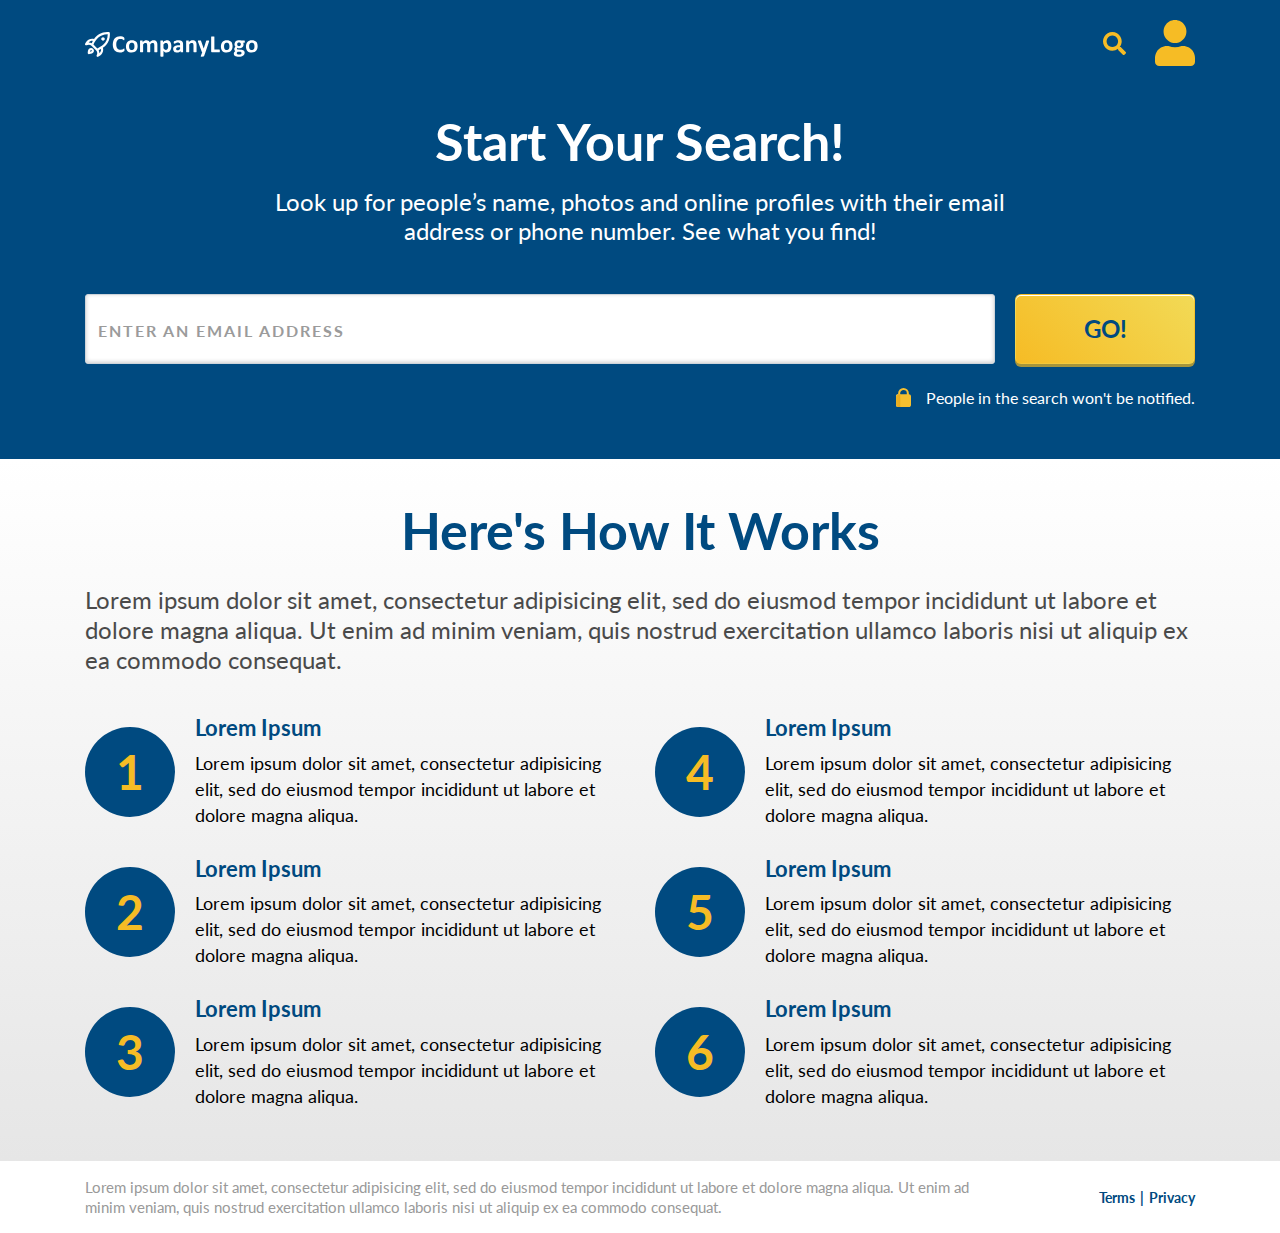
==== index.html @ cd656275 "Initial Commit" ====
<!DOCTYPE html>
<html lang="en">
  <head>
    <meta charset="utf-8" />
    <meta
      name="viewport"
      content="width=device-width, initial-scale=1, shrink-to-fit=no"
    />
    <title>Start Your Search!</title>
    <link rel="preconnect" href="https://fonts.gstatic.com" />
    <link
      href="https://fonts.googleapis.com/css2?family=Lato:wght@300;400;700&display=swap"
      rel="stylesheet"
    />
    <link
      rel="stylesheet"
      href="https://maxcdn.bootstrapcdn.com/bootstrap/4.0.0/css/bootstrap.min.css"
      integrity="sha384-Gn5384xqQ1aoWXA+058RXPxPg6fy4IWvTNh0E263XmFcJlSAwiGgFAW/dAiS6JXm"
      crossorigin="anonymous"
    />
    <link rel="stylesheet" href="css/style.css" />
  </head>
  <body>
    <nav class="navbar d-flex justify-content-between">
      <div class="container">
        <a href="./index.html">
          <img src="img/logo.svg" width="173" height="25" alt="" />
        </a>
        <div>
          <img src="img/icn_search.svg" width="23" height="23" alt="Search" />
          <img class="ml-4" src="img/icn_person.svg" alt="Profile" />
        </div>
      </div>
    </nav>
    <section class="above-the-fold">
      <div class="container">
        <div class="headline text-white text-center mb-4 mb-md-5">
          <h1 class="mb-3">Start Your Search!</h1>
          <h2>
            Look up for people’s name, photos and online profiles with their
            email address or phone number. See what you find!
          </h2>
        </div>

        <form>
          <div class="input-group">
            <input
              class="form-control"
              type="text"
              name="email"
              placeholder="Enter an Email Address"
            />
            <p class="error-msg">Please enter a valid email address</p>
            <button
              id="btn-search"
              class="btn btn-form-submit text-uppercase"
              type="submit"
            >
              Go!
            </button>
          </div>
          <div
            class="d-flex justify-content-start justify-content-md-end align-items-center mt-4"
          >
            <img src="img/icn_lock.svg" alt="lock" />
            <p class="form-subtext">People in the search won't be notified.</p>
          </div>
        </form>
      </div>
    </section>

    <section class="features">
      <div class="container">
        <div class="headline">
          <h1 class="text-primary text-center mb-2 mb-md-4">
            Here's How It Works
          </h1>
          <h2 class="text-secondary">
            Lorem ipsum dolor sit amet, consectetur adipisicing elit, sed do
            eiusmod tempor incididunt ut labore et dolore magna aliqua. Ut enim
            ad minim veniam, quis nostrud exercitation ullamco laboris nisi ut
            aliquip ex ea commodo consequat.
          </h2>
        </div>
        <div class="row">
          <div class="list-item col-md-6 d-flex align-items-lg-center">
            <div class="list-circle">1</div>
            <div class="list-text">
              <h3>Lorem Ipsum</h3>
              <p>
                Lorem ipsum dolor sit amet, consectetur adipisicing elit, sed do
                eiusmod tempor incididunt ut labore et dolore magna aliqua.
              </p>
            </div>
          </div>
          <div class="list-item col-md-6 d-flex align-items-lg-center">
            <div class="list-circle">4</div>
            <div class="list-text">
              <h3>Lorem Ipsum</h3>
              <p>
                Lorem ipsum dolor sit amet, consectetur adipisicing elit, sed do
                eiusmod tempor incididunt ut labore et dolore magna aliqua.
              </p>
            </div>
          </div>
          <div class="list-item col-md-6 d-flex align-items-lg-center">
            <div class="list-circle">2</div>
            <div class="list-text">
              <h3>Lorem Ipsum</h3>
              <p>
                Lorem ipsum dolor sit amet, consectetur adipisicing elit, sed do
                eiusmod tempor incididunt ut labore et dolore magna aliqua.
              </p>
            </div>
          </div>
          <div class="list-item col-md-6 d-flex align-items-lg-center">
            <div class="list-circle">5</div>
            <div class="list-text">
              <h3>Lorem Ipsum</h3>
              <p>
                Lorem ipsum dolor sit amet, consectetur adipisicing elit, sed do
                eiusmod tempor incididunt ut labore et dolore magna aliqua.
              </p>
            </div>
          </div>
          <div class="list-item col-md-6 d-flex align-items-lg-center mb-md-0">
            <div class="list-circle">3</div>
            <div class="list-text">
              <h3>Lorem Ipsum</h3>
              <p>
                Lorem ipsum dolor sit amet, consectetur adipisicing elit, sed do
                eiusmod tempor incididunt ut labore et dolore magna aliqua.
              </p>
            </div>
          </div>
          <div class="list-item col-md-6 d-flex align-items-lg-center mb-md-0">
            <div class="list-circle">6</div>
            <div class="list-text">
              <h3>Lorem Ipsum</h3>
              <p>
                Lorem ipsum dolor sit amet, consectetur adipisicing elit, sed do
                eiusmod tempor incididunt ut labore et dolore magna aliqua.
              </p>
            </div>
          </div>
        </div>
      </div>
    </section>

    <footer class="footer">
      <div class="container">
        <div class="row align-items-center">
          <div class="col-md-10">
            <p class="mb-0">
              Lorem ipsum dolor sit amet, consectetur adipisicing elit, sed do
              eiusmod tempor incididunt ut labore et dolore magna aliqua. Ut
              enim ad minim veniam, quis nostrud exercitation ullamco laboris
              nisi ut aliquip ex ea commodo consequat.
            </p>
          </div>
          <div class="col-md-2 text-center text-md-right pl-0 mt-3 mt-md-0">
            <a href="#">Terms</a>
            <a href="#">Privacy</a>
          </div>
        </div>
      </div>
    </footer>

    <script src="https://code.jquery.com/jquery-3.5.1.js"></script>
    <script
      src="https://maxcdn.bootstrapcdn.com/bootstrap/4.0.0/js/bootstrap.min.js"
      integrity="sha384-JZR6Spejh4U02d8jOt6vLEHfe/JQGiRRSQQxSfFWpi1MquVdAyjUar5+76PVCmYl"
      crossorigin="anonymous"
    ></script>
    <script src="js/app.js"></script>
  </body>
</html>
---- css/style.css ----
/* ************************************************** !!
/* CSS CONTENTS ----------------------------------------
--------------------------------------------------------
--| General
--| Navbar
--| Search Form
--| [SECTION] Above the Fold 
--| [SECTION] Features
--| [SECTION][RESULTS PAGE] Result
--| [SECTION][RESULTS PAGE] Search Again
--| Footer
--------------------------------------------------------
----------------------------------------------------- */

/* ************************************************************
***************************************************************
--- General ---
***************************************************************
************************************************************ */

body {
  font-family: 'Lato', sans-serif;
  color: #000;
  font-size: 18px;
}

h1 {
  font-size: 52px;
  font-weight: bold;
}

h2 {
  font-size: 24px;
  font-weight: normal;
}

h3,
h5 {
  font-size: 22px;
}

h4 {
  font-size: 32px;
}

h3,
h4,
h5 {
  font-weight: bold;
  color: #004A80;
}

section {
  padding: 40px 0 52px;
}

.text-primary {
  color: #004A80 !important;
}

.text-secondary {
  color: #4A4A4A !important;
}

@media (max-width: 991px) {
  h1 {
    font-size: 48px;
  }
  h2,
  h3,
  h5 {
    font-size: 20px;
  }
}

@media (max-width: 767px) {
  h1 {
    font-size: 32px;
  }
  h2 {
    font-size: 16px;
  }
}

/* ************************************************************
***************************************************************
--- Navbar ---
***************************************************************
************************************************************ */

.navbar {
  background: #004A80;
}

.navbar {
  padding: 20px 16px;
}

/* ************************************************************
***************************************************************
--- Search Form ---
***************************************************************
************************************************************ */

.btn-form-submit {
  font-size: 24px;
  font-weight: bold;
  color: #004A80;
  background-image: linear-gradient(225deg, #F2DA56 0%, #F6BC25 100%);
  box-shadow: 0 3px 0 0 #A6953B, inset 0 1px 0 0 #FFFFFF;
  border-radius: 6px;
  outline: 0;
  appearance: none;
  -webkit-appearance: none;
  width: 180px;
  margin-left: 20px;
}

.input-group > .form-control {
  height: 70px;
  background: #FFF;
  box-shadow: inset 0 -1px 4px 0 rgba(0,0,0,0.20);
  border-radius: 3px !important;
  font-size: 22px;
}

.input-group.error > .form-control {
  border: 3px solid #DC0015;
  border-radius: 3px 3px 0 0 !important;
}

.error-msg {
  display: none;
}

.input-group.error .error-msg {
  display: block;
  position: absolute;
  bottom: -30px;
  margin: 0px;
  padding: 4px 12px;
  background: #DC0015;
  color: #FFF;
  border-radius: 0 0 3px 3px;
  font-size: 16px;
}

.form-control::placeholder {
  color: #9B9B9B;
  font-size: 16px;
  font-weight: bold;
  text-transform: uppercase;
  letter-spacing: 2px;
}

.form-subtext {
  font-size: 16px;
  color: #FFF;
  margin: 0 0 0 15px;
  line-height: normal;
}

@media (max-width: 767px) {
  .input-group {
    flex-direction: column;
  }
  .input-group > .form-control,
  .btn-form-submit {
    width: 100%;
  }
  .input-group > .form-control {
    height: 50px;
  }
  .btn-form-submit {
    margin: 12px 0 0 0;
  }
}

/* ************************************************************
***************************************************************
--- [SECTION] Above the Fold ---
***************************************************************
************************************************************ */

.above-the-fold {
  background: #004A80;
  padding-top: 24px;
}

.above-the-fold .headline {
  max-width: 780px;
  margin: 0 auto;
}

/* ************************************************************
***************************************************************
--- [SECTION] Features ---
***************************************************************
************************************************************ */

.features {
  background-image: linear-gradient(0deg, #E6E6E6 0%, #FFFFFF 100%);
}

.features .headline {
  margin-bottom: 40px;
}

.features h2 {
  line-height: 30px;
}

.list-item {
  margin-bottom: 28px;
}

.list-circle {
  border-radius: 50%;
  width: 90px;
  height: 90px;
  line-height: 90px;
  background: #004A80;
  text-align: center;
  font-size: 48px;
  font-weight: bold;
  color: #F6BC25;
  flex: 0 0 90px;
  margin-right: 20px;
}

.list-text p {
  margin: 0;
  line-height: 26px;
}

@media (max-width: 991px) {
  .features .headline {
    margin-bottom: 28px;
  }
  .features h2 {
    line-height: 28px;
  }
  .list-item {
    margin-bottom: 20px;
  }
  .list-circle {
    width: 63px;
    height: 63px;
    line-height: 63px;
    flex: 0 0 63px;
    font-size: 33.6px;
  }
  .list-text p {
    line-height: 24px;
  }
}

@media (max-width: 767px) {
  .features .headline {
    margin-bottom: 20px;
  }
  .list-item {
    margin-bottom: 16px;
  }
  .list-circle {
    width: 50.4px;
    height: 50.4px;
    line-height: 50.4px;
    flex: 0 0 50.4px;
    font-size: 26.88px;
    margin-right: 10.6px;
  }
}

/* ************************************************************
***************************************************************
--- [SECTION][RESULTS PAGE] Result ---
***************************************************************
************************************************************ */

.result {
  background: #F8F8F8;
  min-height: 455px;
  display: flex;
  flex-direction: column;
  justify-content: center;
}

.result-wrap {
  display: none;
}

.result-card {
  max-width: 980px;
  background: #fff;
  box-shadow: 0 2px 4px 0 rgba(0,0,0,0.50);
  border-radius: 30px;
  padding: 40px;
  margin: 40px auto;
}

.result-avatar {
  border-radius: 50%;
  width: 90px;
  height: 90px;
  line-height: 86px;
  background: #004A80;
  text-align: center;
  flex: 0 0 90px;
  margin-right: 20px;
}

.result-desc {
  color: #4A4A4A;
}

@media (max-width: 991px) {
  .result {
    min-height: 512px;
  }
  .result-avatar {
    width: 63px;
    height: 63px;
    line-height: 58px;
    flex: 0 0 63px;
  }
  .result-avatar img {
    width: 28px;
  }
}

@media (max-width: 767px) {
  .result {
    min-height: 306px;
  }
  .result-avatar {
    display: none;
  }
}

/* ************************************************************
***************************************************************
--- [SECTION][RESULTS PAGE] Search Again ---
***************************************************************
************************************************************ */

.search-again {
  background: #004A80;
}

@media (min-width: 992px) {
  .search-again {
    padding: 80px 0;
  }
}

@media (max-width: 767px) {
  .search-again {
    padding: 40px 0;
  }
}

/* ************************************************************
***************************************************************
--- Footer ---
***************************************************************
************************************************************ */

.footer {
  padding: 16px 0;
}

.footer p {
  font-size: 15px;
  color: #999;
  line-height: 20px;
}

.footer a {
  font-size: 14px;
  font-weight: bold;
  color: #004A80;
}

.footer a:first-of-type:after {
  content: '|';
  padding-left: 5px;
}
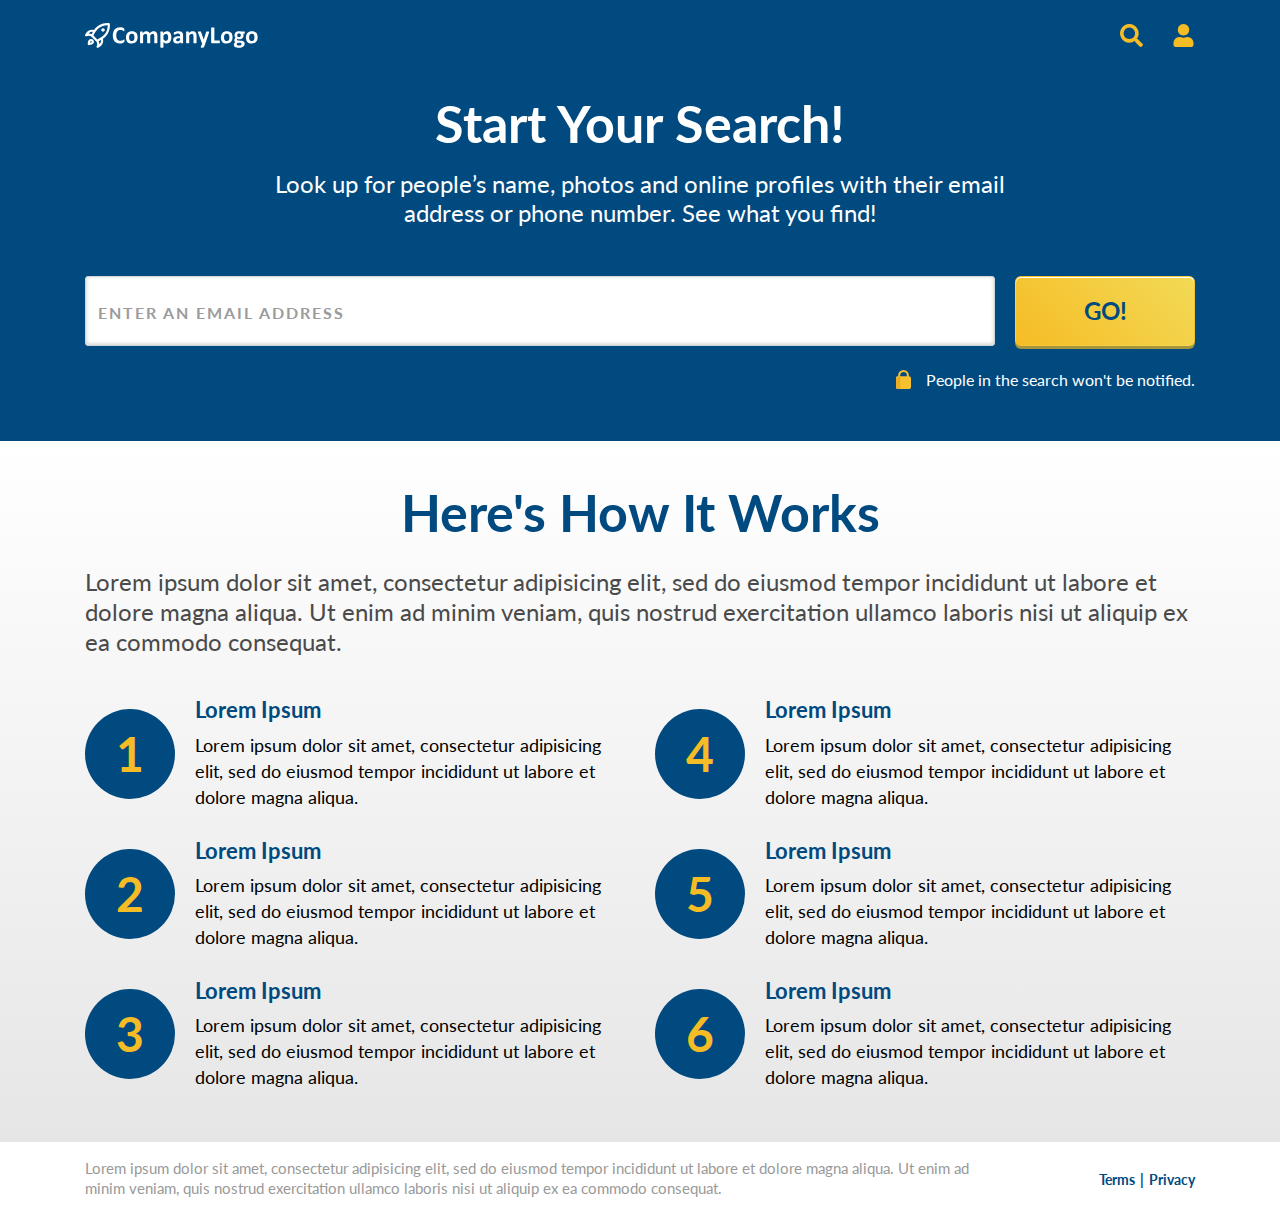
==== commit 12dcd49f: "QA fixes" ====
--- a/index.html
+++ b/index.html
@@ -2,16 +2,10 @@
 <html lang="en">
   <head>
     <meta charset="utf-8" />
-    <meta
-      name="viewport"
-      content="width=device-width, initial-scale=1, shrink-to-fit=no"
-    />
+    <meta name="viewport" content="width=device-width, initial-scale=1, shrink-to-fit=no" />
     <title>Start Your Search!</title>
     <link rel="preconnect" href="https://fonts.gstatic.com" />
-    <link
-      href="https://fonts.googleapis.com/css2?family=Lato:wght@300;400;700&display=swap"
-      rel="stylesheet"
-    />
+    <link href="https://fonts.googleapis.com/css2?family=Lato:wght@300;400;700&display=swap" rel="stylesheet" />
     <link
       rel="stylesheet"
       href="https://maxcdn.bootstrapcdn.com/bootstrap/4.0.0/css/bootstrap.min.css"
@@ -28,40 +22,28 @@
         </a>
         <div>
           <img src="img/icn_search.svg" width="23" height="23" alt="Search" />
-          <img class="ml-4" src="img/icn_person.svg" alt="Profile" />
+          <img class="ml-4" src="img/icn_person.svg" width="23" height="23" alt="Profile" />
         </div>
       </div>
     </nav>
+    <section class="loading">
+      <div class="loader"></div>
+      <h5 class="py-4">Please wait a moment...</h5>
+    </section>
     <section class="above-the-fold">
       <div class="container">
         <div class="headline text-white text-center mb-4 mb-md-5">
           <h1 class="mb-3">Start Your Search!</h1>
-          <h2>
-            Look up for people’s name, photos and online profiles with their
-            email address or phone number. See what you find!
-          </h2>
+          <h2>Look up for people’s name, photos and online profiles with their email address or phone number. See what you find!</h2>
         </div>
 
         <form>
           <div class="input-group">
-            <input
-              class="form-control"
-              type="text"
-              name="email"
-              placeholder="Enter an Email Address"
-            />
+            <input class="form-control" type="text" name="email" placeholder="Enter an Email Address" />
             <p class="error-msg">Please enter a valid email address</p>
-            <button
-              id="btn-search"
-              class="btn btn-form-submit text-uppercase"
-              type="submit"
-            >
-              Go!
-            </button>
+            <button id="btn-search" class="btn btn-form-submit text-uppercase" type="submit">Go!</button>
           </div>
-          <div
-            class="d-flex justify-content-start justify-content-md-end align-items-center mt-4"
-          >
+          <div class="d-flex justify-content-start justify-content-md-end align-items-center mt-4">
             <img src="img/icn_lock.svg" alt="lock" />
             <p class="form-subtext">People in the search won't be notified.</p>
           </div>
@@ -72,75 +54,75 @@
     <section class="features">
       <div class="container">
         <div class="headline">
-          <h1 class="text-primary text-center mb-2 mb-md-4">
-            Here's How It Works
-          </h1>
+          <h1 class="text-primary text-center mb-2 mb-md-4">Here's How It Works</h1>
           <h2 class="text-secondary">
-            Lorem ipsum dolor sit amet, consectetur adipisicing elit, sed do
-            eiusmod tempor incididunt ut labore et dolore magna aliqua. Ut enim
-            ad minim veniam, quis nostrud exercitation ullamco laboris nisi ut
-            aliquip ex ea commodo consequat.
+            Lorem ipsum dolor sit amet, consectetur adipisicing elit, sed do eiusmod tempor incididunt ut labore et dolore magna aliqua. Ut
+            enim ad minim veniam, quis nostrud exercitation ullamco laboris nisi ut aliquip ex ea commodo consequat.
           </h2>
         </div>
         <div class="row">
-          <div class="list-item col-md-6 d-flex align-items-lg-center">
-            <div class="list-circle">1</div>
-            <div class="list-text">
-              <h3>Lorem Ipsum</h3>
-              <p>
-                Lorem ipsum dolor sit amet, consectetur adipisicing elit, sed do
-                eiusmod tempor incididunt ut labore et dolore magna aliqua.
-              </p>
+          <div class="col-md-6">
+            <div class="list-item d-flex align-items-lg-center">
+              <div class="list-circle">1</div>
+              <div class="list-text">
+                <h3>Lorem Ipsum</h3>
+                <p>
+                  Lorem ipsum dolor sit amet, consectetur adipisicing elit, sed do eiusmod tempor incididunt ut labore et dolore magna
+                  aliqua.
+                </p>
+              </div>
+            </div>
+            <div class="list-item d-flex align-items-lg-center">
+              <div class="list-circle">2</div>
+              <div class="list-text">
+                <h3>Lorem Ipsum</h3>
+                <p>
+                  Lorem ipsum dolor sit amet, consectetur adipisicing elit, sed do eiusmod tempor incididunt ut labore et dolore magna
+                  aliqua.
+                </p>
+              </div>
+            </div>
+            <div class="list-item d-flex align-items-lg-center mb-md-0">
+              <div class="list-circle">3</div>
+              <div class="list-text">
+                <h3>Lorem Ipsum</h3>
+                <p>
+                  Lorem ipsum dolor sit amet, consectetur adipisicing elit, sed do eiusmod tempor incididunt ut labore et dolore magna
+                  aliqua.
+                </p>
+              </div>
             </div>
           </div>
-          <div class="list-item col-md-6 d-flex align-items-lg-center">
-            <div class="list-circle">4</div>
-            <div class="list-text">
-              <h3>Lorem Ipsum</h3>
-              <p>
-                Lorem ipsum dolor sit amet, consectetur adipisicing elit, sed do
-                eiusmod tempor incididunt ut labore et dolore magna aliqua.
-              </p>
+          <div class="col-md-6">
+            <div class="list-item d-flex align-items-lg-center">
+              <div class="list-circle">4</div>
+              <div class="list-text">
+                <h3>Lorem Ipsum</h3>
+                <p>
+                  Lorem ipsum dolor sit amet, consectetur adipisicing elit, sed do eiusmod tempor incididunt ut labore et dolore magna
+                  aliqua.
+                </p>
+              </div>
             </div>
-          </div>
-          <div class="list-item col-md-6 d-flex align-items-lg-center">
-            <div class="list-circle">2</div>
-            <div class="list-text">
-              <h3>Lorem Ipsum</h3>
-              <p>
-                Lorem ipsum dolor sit amet, consectetur adipisicing elit, sed do
-                eiusmod tempor incididunt ut labore et dolore magna aliqua.
-              </p>
+            <div class="list-item d-flex align-items-lg-center">
+              <div class="list-circle">5</div>
+              <div class="list-text">
+                <h3>Lorem Ipsum</h3>
+                <p>
+                  Lorem ipsum dolor sit amet, consectetur adipisicing elit, sed do eiusmod tempor incididunt ut labore et dolore magna
+                  aliqua.
+                </p>
+              </div>
             </div>
-          </div>
-          <div class="list-item col-md-6 d-flex align-items-lg-center">
-            <div class="list-circle">5</div>
-            <div class="list-text">
-              <h3>Lorem Ipsum</h3>
-              <p>
-                Lorem ipsum dolor sit amet, consectetur adipisicing elit, sed do
-                eiusmod tempor incididunt ut labore et dolore magna aliqua.
-              </p>
-            </div>
-          </div>
-          <div class="list-item col-md-6 d-flex align-items-lg-center mb-md-0">
-            <div class="list-circle">3</div>
-            <div class="list-text">
-              <h3>Lorem Ipsum</h3>
-              <p>
-                Lorem ipsum dolor sit amet, consectetur adipisicing elit, sed do
-                eiusmod tempor incididunt ut labore et dolore magna aliqua.
-              </p>
-            </div>
-          </div>
-          <div class="list-item col-md-6 d-flex align-items-lg-center mb-md-0">
-            <div class="list-circle">6</div>
-            <div class="list-text">
-              <h3>Lorem Ipsum</h3>
-              <p>
-                Lorem ipsum dolor sit amet, consectetur adipisicing elit, sed do
-                eiusmod tempor incididunt ut labore et dolore magna aliqua.
-              </p>
+            <div class="list-item d-flex align-items-lg-center mb-md-0">
+              <div class="list-circle">6</div>
+              <div class="list-text">
+                <h3>Lorem Ipsum</h3>
+                <p>
+                  Lorem ipsum dolor sit amet, consectetur adipisicing elit, sed do eiusmod tempor incididunt ut labore et dolore magna
+                  aliqua.
+                </p>
+              </div>
             </div>
           </div>
         </div>
@@ -152,10 +134,8 @@
         <div class="row align-items-center">
           <div class="col-md-10">
             <p class="mb-0">
-              Lorem ipsum dolor sit amet, consectetur adipisicing elit, sed do
-              eiusmod tempor incididunt ut labore et dolore magna aliqua. Ut
-              enim ad minim veniam, quis nostrud exercitation ullamco laboris
-              nisi ut aliquip ex ea commodo consequat.
+              Lorem ipsum dolor sit amet, consectetur adipisicing elit, sed do eiusmod tempor incididunt ut labore et dolore magna aliqua.
+              Ut enim ad minim veniam, quis nostrud exercitation ullamco laboris nisi ut aliquip ex ea commodo consequat.
             </p>
           </div>
           <div class="col-md-2 text-center text-md-right pl-0 mt-3 mt-md-0">
--- a/css/style.css
+++ b/css/style.css
@@ -19,7 +19,7 @@
 ************************************************************ */
 
 body {
-  font-family: 'Lato', sans-serif;
+  font-family: "Lato", sans-serif;
   color: #000;
   font-size: 18px;
 }
@@ -47,7 +47,7 @@
 h4,
 h5 {
   font-weight: bold;
-  color: #004A80;
+  color: #004a80;
 }
 
 section {
@@ -55,11 +55,11 @@
 }
 
 .text-primary {
-  color: #004A80 !important;
+  color: #004a80 !important;
 }
 
 .text-secondary {
-  color: #4A4A4A !important;
+  color: #4a4a4a !important;
 }
 
 @media (max-width: 991px) {
@@ -89,7 +89,7 @@
 ************************************************************ */
 
 .navbar {
-  background: #004A80;
+  background: #004a80;
 }
 
 .navbar {
@@ -105,9 +105,9 @@
 .btn-form-submit {
   font-size: 24px;
   font-weight: bold;
-  color: #004A80;
-  background-image: linear-gradient(225deg, #F2DA56 0%, #F6BC25 100%);
-  box-shadow: 0 3px 0 0 #A6953B, inset 0 1px 0 0 #FFFFFF;
+  color: #004a80;
+  background-image: linear-gradient(225deg, #f2da56 0%, #f6bc25 100%);
+  box-shadow: 0 3px 0 0 #a6953b, inset 0 1px 0 0 #ffffff;
   border-radius: 6px;
   outline: 0;
   appearance: none;
@@ -116,16 +116,23 @@
   margin-left: 20px;
 }
 
+.btn-form-submit:hover,
+.btn-form-submit:active,
+.btn-form-submit:focus {
+  background-image: linear-gradient(225deg, #eeede7 0%, #f7f7f7 100%);
+  box-shadow: 0 3px 0 0 #9f9f9f, inset 0 1px 0 0 #cdcdcd;
+}
+
 .input-group > .form-control {
   height: 70px;
-  background: #FFF;
-  box-shadow: inset 0 -1px 4px 0 rgba(0,0,0,0.20);
+  background: #fff;
+  box-shadow: inset 0 -1px 4px 0 rgba(0, 0, 0, 0.2);
   border-radius: 3px !important;
   font-size: 22px;
 }
 
 .input-group.error > .form-control {
-  border: 3px solid #DC0015;
+  border: 3px solid #dc0015;
   border-radius: 3px 3px 0 0 !important;
 }
 
@@ -139,14 +146,14 @@
   bottom: -30px;
   margin: 0px;
   padding: 4px 12px;
-  background: #DC0015;
-  color: #FFF;
+  background: #dc0015;
+  color: #fff;
   border-radius: 0 0 3px 3px;
   font-size: 16px;
 }
 
 .form-control::placeholder {
-  color: #9B9B9B;
+  color: #9b9b9b;
   font-size: 16px;
   font-weight: bold;
   text-transform: uppercase;
@@ -155,7 +162,7 @@
 
 .form-subtext {
   font-size: 16px;
-  color: #FFF;
+  color: #fff;
   margin: 0 0 0 15px;
   line-height: normal;
 }
@@ -174,6 +181,47 @@
   .btn-form-submit {
     margin: 12px 0 0 0;
   }
+  .input-group.error .error-msg {
+    bottom: 30px;
+  }
+}
+
+/* ************************************************************
+***************************************************************
+--- [SECTION] Loading ---
+***************************************************************
+************************************************************ */
+
+.loading {
+  position: relative;
+  z-index: 1;
+  background: #e6e6e6;
+  width: 100%;
+  height: calc(100vh - 140px);
+  display: none;
+  flex-direction: column;
+  justify-content: center;
+  align-items: center;
+}
+
+.loader {
+  border: 8px solid #e6e6e6;
+  border-top: 8px solid #f6bc25;
+  border-bottom: 8px solid #f6bc25;
+  border-left: 8px solid #f6bc25;
+  border-radius: 50%;
+  width: 150px;
+  height: 150px;
+  animation: spin 2s linear infinite;
+}
+
+@keyframes spin {
+  0% {
+    transform: rotate(0deg);
+  }
+  100% {
+    transform: rotate(360deg);
+  }
 }
 
 /* ************************************************************
@@ -183,7 +231,7 @@
 ************************************************************ */
 
 .above-the-fold {
-  background: #004A80;
+  background: #004a80;
   padding-top: 24px;
 }
 
@@ -199,7 +247,7 @@
 ************************************************************ */
 
 .features {
-  background-image: linear-gradient(0deg, #E6E6E6 0%, #FFFFFF 100%);
+  background-image: linear-gradient(0deg, #e6e6e6 0%, #ffffff 100%);
 }
 
 .features .headline {
@@ -219,11 +267,11 @@
   width: 90px;
   height: 90px;
   line-height: 90px;
-  background: #004A80;
+  background: #004a80;
   text-align: center;
   font-size: 48px;
   font-weight: bold;
-  color: #F6BC25;
+  color: #f6bc25;
   flex: 0 0 90px;
   margin-right: 20px;
 }
@@ -279,7 +327,7 @@
 ************************************************************ */
 
 .result {
-  background: #F8F8F8;
+  background: #f8f8f8;
   min-height: 455px;
   display: flex;
   flex-direction: column;
@@ -293,7 +341,7 @@
 .result-card {
   max-width: 980px;
   background: #fff;
-  box-shadow: 0 2px 4px 0 rgba(0,0,0,0.50);
+  box-shadow: 0 2px 4px 0 rgba(0, 0, 0, 0.5);
   border-radius: 30px;
   padding: 40px;
   margin: 40px auto;
@@ -304,14 +352,14 @@
   width: 90px;
   height: 90px;
   line-height: 86px;
-  background: #004A80;
+  background: #004a80;
   text-align: center;
   flex: 0 0 90px;
   margin-right: 20px;
 }
 
 .result-desc {
-  color: #4A4A4A;
+  color: #4a4a4a;
 }
 
 @media (max-width: 991px) {
@@ -345,7 +393,7 @@
 ************************************************************ */
 
 .search-again {
-  background: #004A80;
+  background: #004a80;
 }
 
 @media (min-width: 992px) {
@@ -379,10 +427,10 @@
 .footer a {
   font-size: 14px;
   font-weight: bold;
-  color: #004A80;
+  color: #004a80;
 }
 
 .footer a:first-of-type:after {
-  content: '|';
+  content: "|";
   padding-left: 5px;
 }
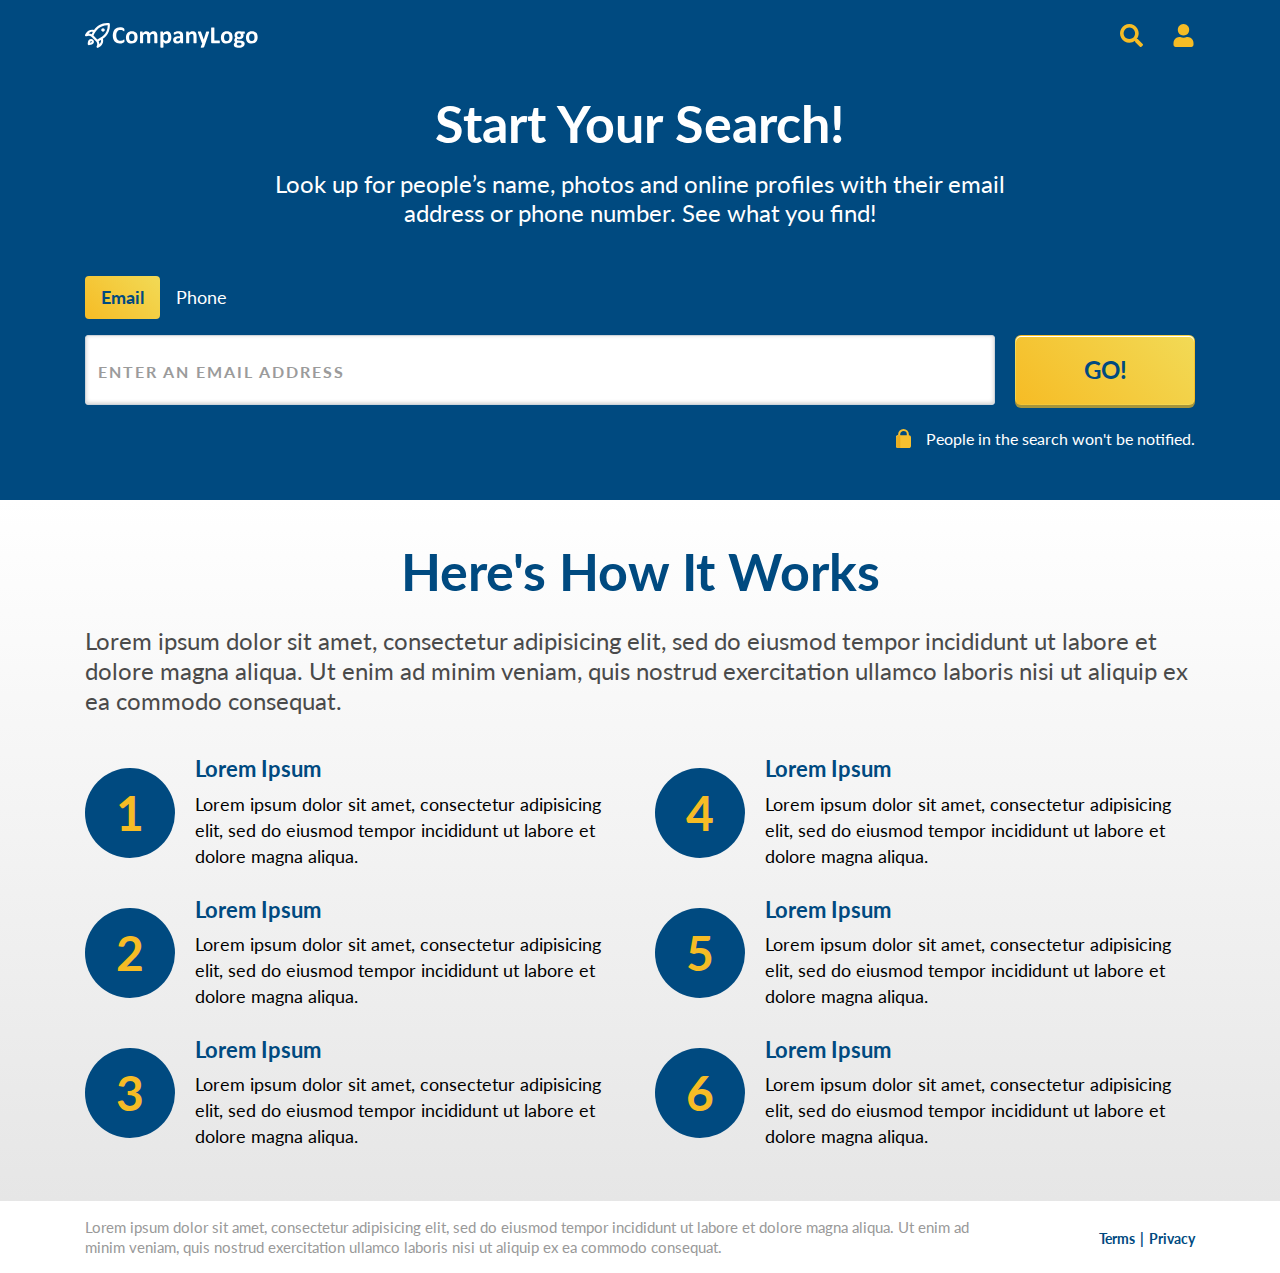
==== commit 8156db1e: "the new feature - phone search" ====
--- a/index.html
+++ b/index.html
@@ -37,11 +37,55 @@
           <h2>Look up for people’s name, photos and online profiles with their email address or phone number. See what you find!</h2>
         </div>
 
+        <ul class="nav nav-pills mb-3">
+          <li class="nav-item">
+            <a
+              class="nav-link active"
+              id="email-tab"
+              href="#email-content"
+              data-toggle="tab"
+              role="tab"
+              aria-controls="email-content"
+              aria-selected="true"
+              >Email</a
+            >
+          </li>
+          <li class="nav-item">
+            <a
+              class="nav-link"
+              id="phone-tab"
+              href="#phone-content"
+              data-toggle="tab"
+              role="tab"
+              aria-controls="phone-content"
+              aria-selected="false"
+              >Phone</a
+            >
+          </li>
+        </ul>
         <form>
-          <div class="input-group">
-            <input class="form-control" type="text" name="email" placeholder="Enter an Email Address" />
-            <p class="error-msg">Please enter a valid email address</p>
-            <button id="btn-search" class="btn btn-form-submit text-uppercase" type="submit">Go!</button>
+          <div class="tab-content">
+            <div class="tab-pane fade show active" id="email-content" role="tabpanel" aria-labelledby="email-tab">
+              <div class="input-group">
+                <input class="form-control" type="email" name="email" placeholder="Enter an Email Address" />
+                <p class="error-msg">Please enter a valid email address</p>
+                <button id="btn-email-search" class="btn btn-form-submit text-uppercase" type="submit">Go!</button>
+              </div>
+            </div>
+            <div class="tab-pane fade" id="phone-content" role="tabpanel" aria-labelledby="phone-tab">
+              <div class="input-group">
+                <input
+                  class="form-control"
+                  type="tel"
+                  maxlength="10"
+                  name="phone"
+                  placeholder="Enter an Phone Number"
+                  pattern="[0-9]{10}"
+                />
+                <p class="error-msg">Please enter a valid phone number</p>
+                <button id="btn-phone-search" class="btn btn-form-submit text-uppercase" type="submit">Go!</button>
+              </div>
+            </div>
           </div>
           <div class="d-flex justify-content-start justify-content-md-end align-items-center mt-4">
             <img src="img/icn_lock.svg" alt="lock" />
--- a/css/style.css
+++ b/css/style.css
@@ -434,3 +434,20 @@
   content: "|";
   padding-left: 5px;
 }
+
+/* Tab Styles */
+
+.nav-pills .nav-link.active {
+  font-weight: bold;
+  color: #004a80;
+  background-image: linear-gradient(225deg, #f2da56 0%, #f6bc25 100%);
+}
+
+.nav-item a {
+  color: #fff;
+}
+
+.nav-item a:hover {
+  color: #004a80;
+  background-color: #e6e6e6;
+}
